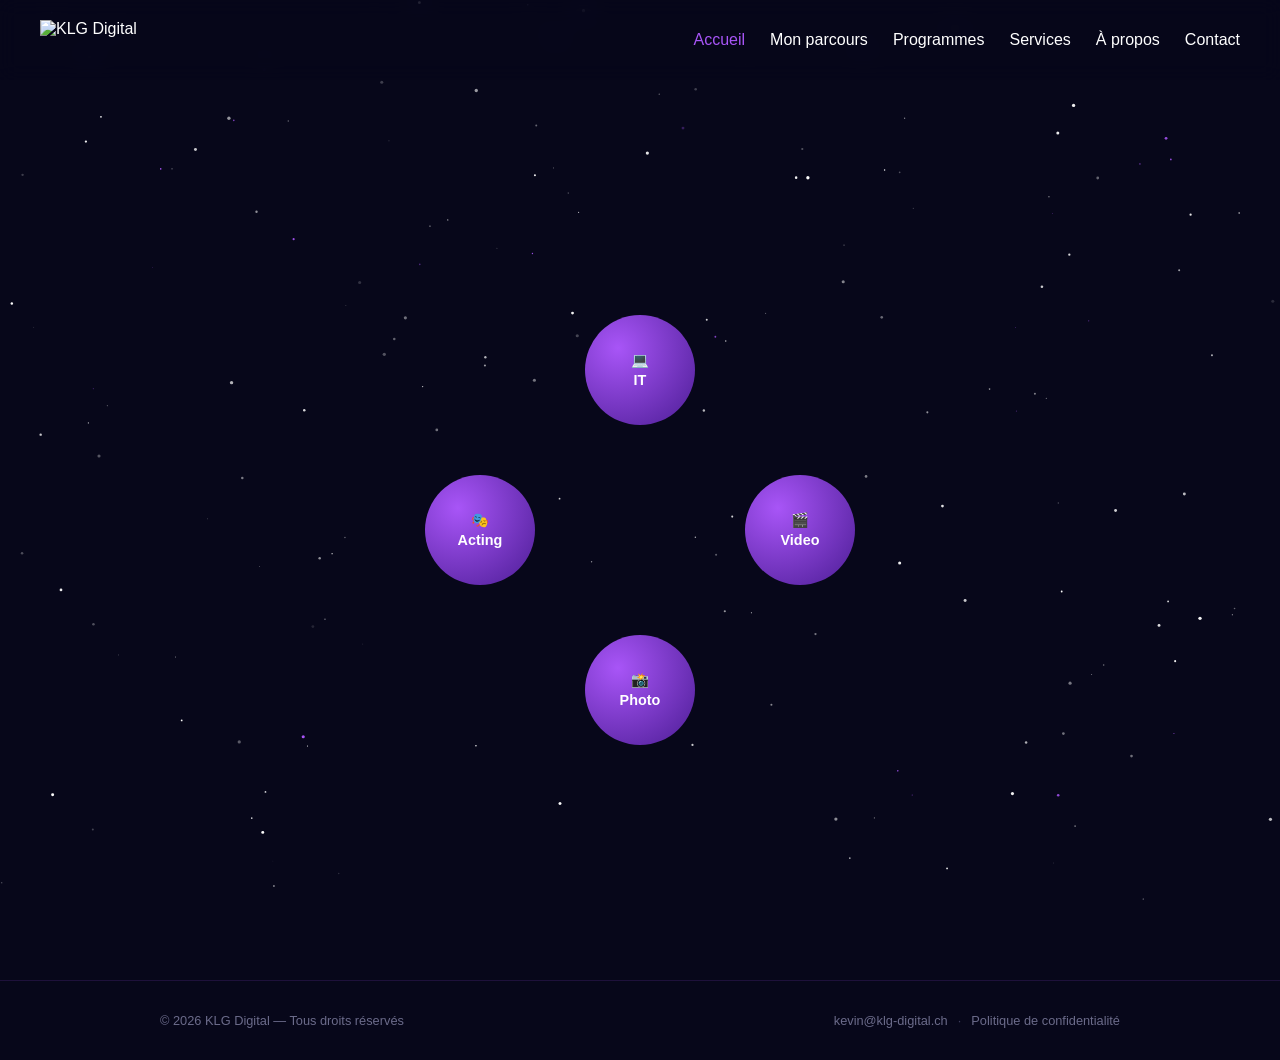
==== index.html @ 9af209ff "Initial commit — KLG Digital" ====
<!DOCTYPE html>
<html lang="fr">
<head>
  <meta charset="UTF-8">
  <meta name="viewport" content="width=device-width, initial-scale=1.0">
  <title>KLG Digital</title>
  <link rel="icon" type="image/png" href="Images/KLG-Digital-blanc.png">
  <link rel="stylesheet" href="style.css">

  <style>
    /* ── PLANÈTES EN CERCLE — spécifique à cette page ── */
    :root {
      --radius:        clamp(90px, 22vmin, 160px);
      --planet-size:   clamp(70px, 16vmin, 110px);
      --planet-offset: calc(var(--planet-size) / 2);
    }

    .orbit-container {
      position: absolute;
      top: 50%; left: 50%;
      transform: translate(-50%, -50%);
      width:  calc(var(--radius) * 2 + var(--planet-size));
      height: calc(var(--radius) * 2 + var(--planet-size));
    }

    .planet {
      position: absolute;
      width:  var(--planet-size);
      height: var(--planet-size);
      border-radius: 50%;
      background: radial-gradient(circle at 30% 30%, #a855f7, #4c1d95);
      display: flex;
      align-items: center;
      justify-content: center;
      text-align: center;
      color: white;
      font-weight: bold;
      text-decoration: none;
      font-size: clamp(0.65em, 2.5vmin, 0.9em);
      line-height: 1.4;
      animation: float 6s ease-in-out infinite;
      animation-delay: calc(var(--i) * 1.5s);
      transition: box-shadow 0.3s, filter 0.3s;
      left: calc(50% + var(--radius) * cos(calc(var(--i) * 90deg - 90deg)) - var(--planet-offset));
      top:  calc(50% + var(--radius) * sin(calc(var(--i) * 90deg - 90deg)) - var(--planet-offset));
    }

    .planet:hover {
      box-shadow: 0 0 25px #9333ea;
      filter: brightness(1.15);
    }

    @keyframes float {
      0%, 100% { transform: translateY(0px); }
      50%       { transform: translateY(clamp(-6px, -2vmin, -12px)); }
    }
  </style>
</head>
<body>

  <!-- ===================== NAVBAR JS ================= -->
  <script src="js/navbar.js"></script>
  <!-- ================================================= -->

  <!-- ===================== STARS JS ================== -->
  <script src="js/stars.js"></script>
  <!-- ================================================= -->


  <!-- ====================== HERO ====================== -->
  <header class="hero">

    <!-- PLANÈTES EN CERCLE FIXE -->
    <div class="orbit-container">
      <a href="pages/it.html"     class="planet" style="--i:0">💻<br>IT</a>
      <a href="pages/video.html"  class="planet" style="--i:1">🎬<br>Video</a>
      <a href="pages/photo.html"  class="planet" style="--i:2">📸<br>Photo</a>
      <a href="pages/acting.html" class="planet" style="--i:3">🎭<br>Acting</a>
    </div>

  </header>
  <!-- ================================================= -->


  <!-- ===================== FOOTER JS ================= -->
  <script src="js/footer.js"></script>
  <!-- ================================================= -->

</body>
</html>
---- style.css ----
* {
    margin: 0;
    padding: 0;
    text-decoration: none;
    list-style: none;
    box-sizing: border-box;
}

body {
    font-family: Arial, Helvetica, sans-serif;
    background-color: #07071a;
    color: white;
    /* Empêche tout débordement horizontal */
    overflow-x: hidden;
}

/* ================= CANVAS ÉTOILES ================= */

#starCanvas {
    position: fixed;
    inset: 0;
    z-index: 0;
    pointer-events: none;
}

/* ================= HEADER ================= */

.hero {
    height: 100vh;
    width: 100%;
    position: relative;
}

/* ================= NAVBAR ================= */

.navbar {
    position: sticky;
    top: 0;
    z-index: 100;
    /* Padding fluide : réduit automatiquement sur petit écran */
    padding: 20px clamp(16px, 4vw, 40px);
    display: flex;
    justify-content: space-between;
    align-items: center;
    width: 100%;
    background: rgba(7, 7, 26, 0.7);
    backdrop-filter: blur(10px);
}

.navbar a {
    color: white;
}

.navbar a:hover {
    color: #a855f7;
}

/* Logo image */
.navbar .logo {
    display: flex;
    align-items: center;
}

.logo-img {
    /* Hauteur fluide entre 28px (iPhone 4S) et 40px (desktop) */
    height: clamp(28px, 5vw, 40px);
    width: auto;
    max-width: clamp(120px, 30vw, 180px);
    display: block;
    object-fit: contain;
}

.nav-links {
    display: flex;
    /* Gap fluide entre les liens */
    gap: clamp(12px, 2vw, 25px);
}

/* Lien actif (page courante) */
.nav-links .active {
    color: #a855f7;
}

/* ================= HAMBURGER ================= */

.menu-toggle {
    display: none;
    flex-direction: column;
    justify-content: center;
    gap: 5px;
    background: none;
    border: none;
    cursor: pointer;
    padding: 4px;
    z-index: 200;
}

.menu-toggle span {
    display: block;
    width: 24px;
    height: 2px;
    background: white;
    border-radius: 2px;
    transition: transform 0.35s ease, opacity 0.25s ease;
    transform-origin: center;
}

/* Animation hamburger → croix */
.menu-toggle.open span:nth-child(1) { transform: translateY(7px) rotate(45deg); }
.menu-toggle.open span:nth-child(2) { opacity: 0; transform: scaleX(0); }
.menu-toggle.open span:nth-child(3) { transform: translateY(-7px) rotate(-45deg); }

/* ================= MOBILE ================= */

@media screen and (max-width: 768px) {

    .navbar {
        padding: 16px 20px;
    }

    .menu-toggle {
        display: flex;
    }

    .nav-links {
        position: fixed;
        top: 0; left: 0;
        width: 100%;
        height: 100vh;
        background-color: rgba(7,7,26,0.95);
        backdrop-filter: blur(10px);
        flex-direction: column;
        justify-content: center;
        align-items: center;
        transform: translateX(-100%);
        transition: transform 0.5s ease;
    }

    .nav-links.mobile-menu {
        transform: translateX(0);
    }

    /* Taille des liens fluide dans le menu mobile */
    .nav-links li {
        margin: clamp(10px, 3vh, 20px) 0;
        font-size: clamp(1.1em, 4vw, 1.5em);
    }
}

/* ================= TRÈS PETITS ÉCRANS (iPhone 4S — 320px) ================= */

@media screen and (max-width: 360px) {

    .logo-img {
        max-width: 110px;
    }

    .nav-links li {
        margin: 8px 0;
    }
}

/* ================= FOOTER ================= */

.site-footer {
    position: relative;
    z-index: 1;
    border-top: 1px solid rgba(168,85,247,0.15);
    padding: clamp(20px, 3vw, 32px) clamp(16px, 4vw, 40px);
}

.footer-inner {
    max-width: 960px;
    margin: 0 auto;
    display: flex;
    justify-content: space-between;
    align-items: center;
    flex-wrap: wrap;
    gap: 12px;
}

.footer-copy {
    font-size: 0.8em;
    color: #6b6b8a;
}

.footer-links {
    display: flex;
    align-items: center;
    gap: 10px;
    font-size: 0.8em;
}

.footer-links a {
    color: #6b6b8a;
    text-decoration: none;
    transition: color 0.2s;
}

.footer-links a:hover { color: #a855f7; }

.footer-sep { color: #3d3d5c; }

@media (max-width: 600px) {
    .footer-inner { flex-direction: column; align-items: flex-start; }
}
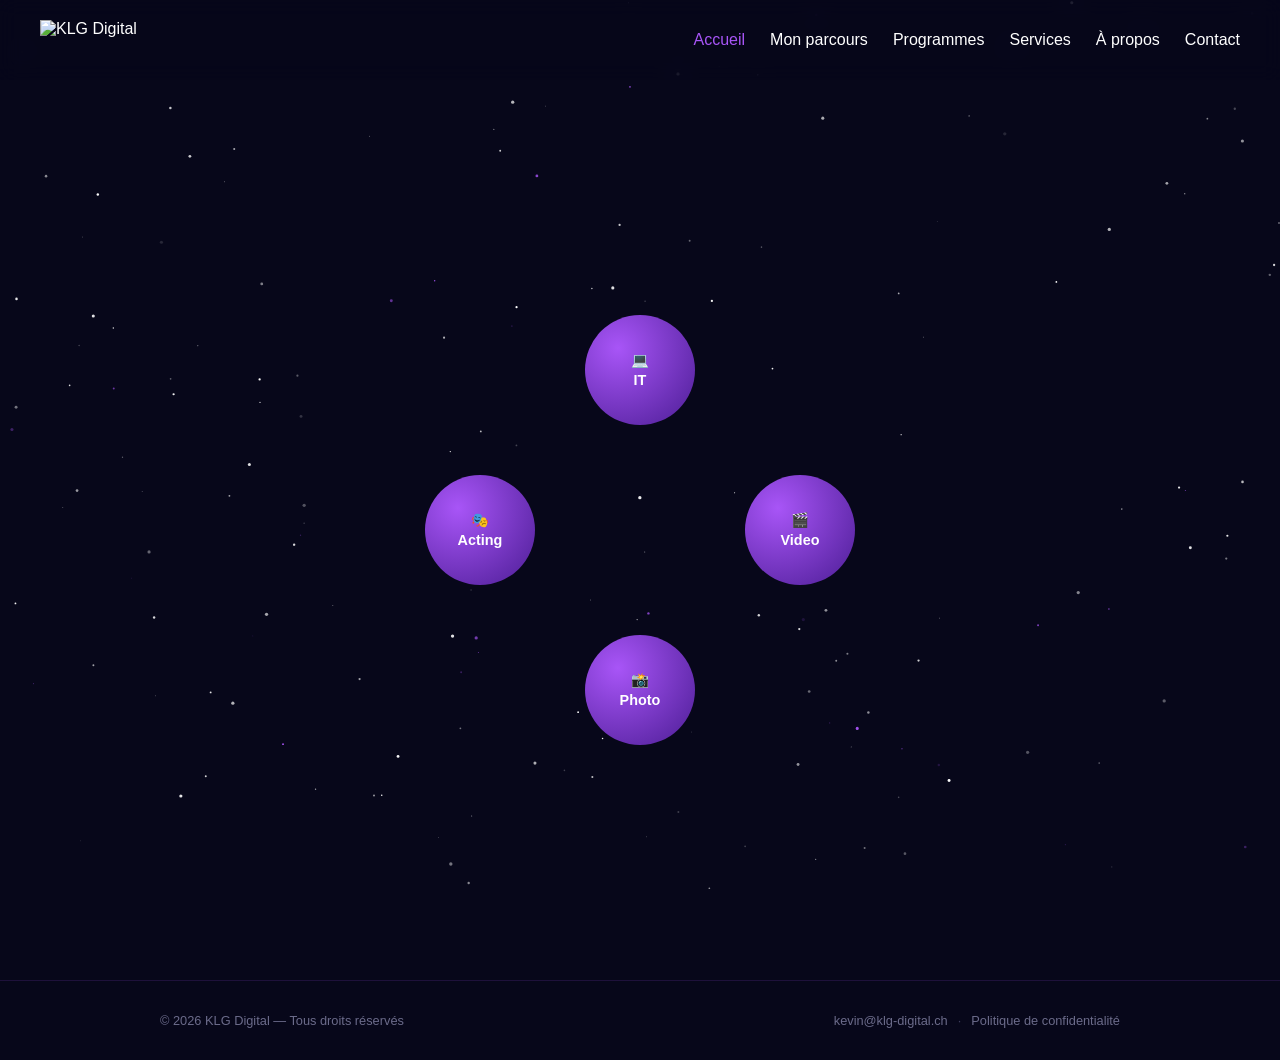
==== commit 71f6ba22: "fix: correction du chemin du dossier images" ====
--- a/index.html
+++ b/index.html
@@ -4,7 +4,7 @@
   <meta charset="UTF-8">
   <meta name="viewport" content="width=device-width, initial-scale=1.0">
   <title>KLG Digital</title>
-  <link rel="icon" type="image/png" href="Images/KLG-Digital-blanc.png">
+  <link rel="icon" type="image/png" href="images/KLG-Digital-blanc.png">
   <link rel="stylesheet" href="style.css">
 
   <style>
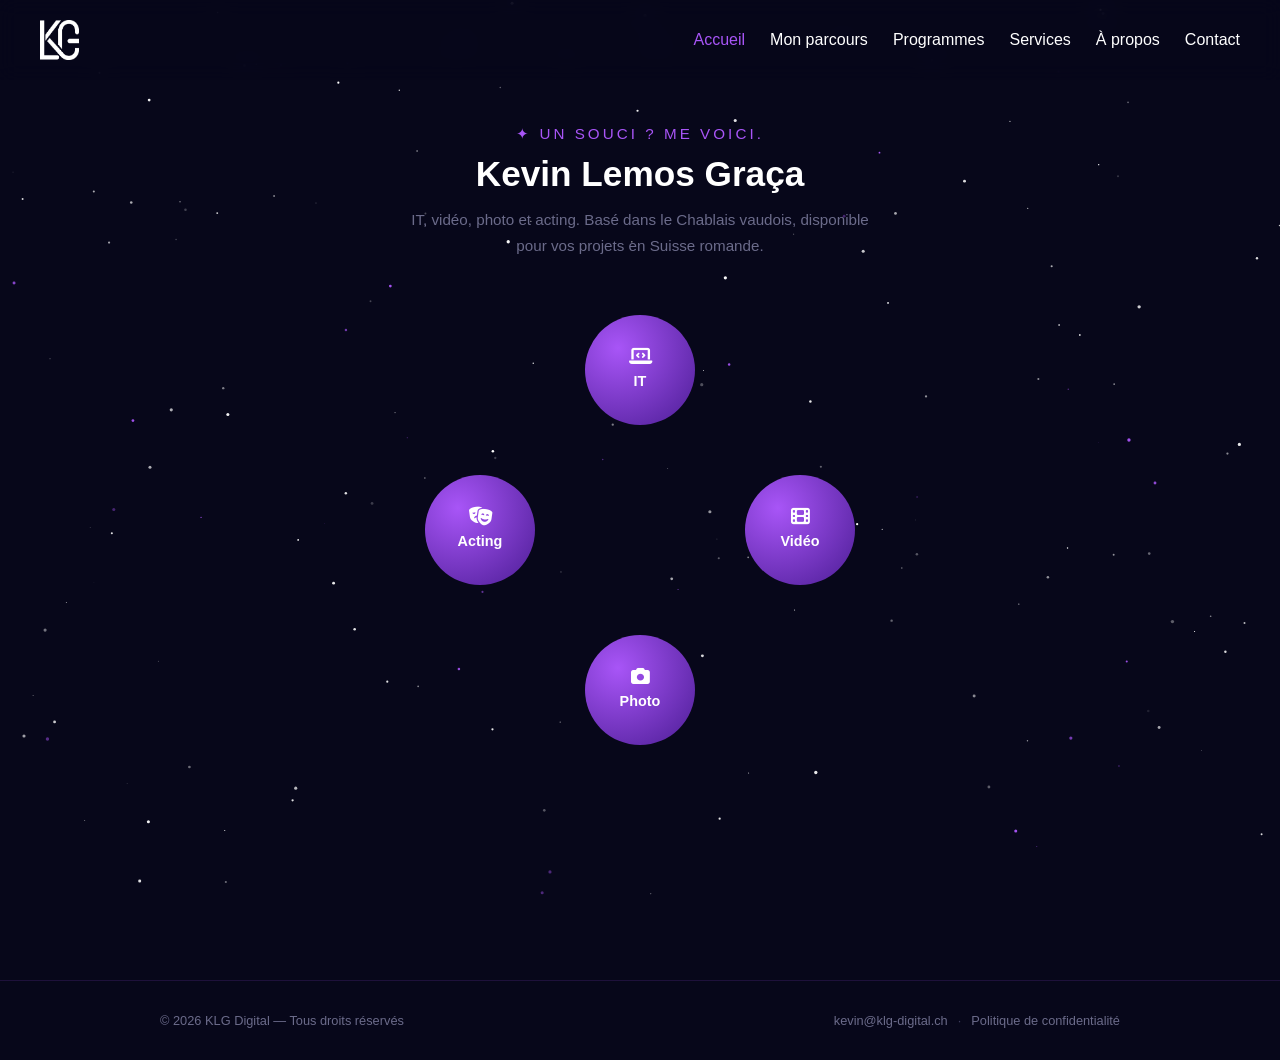
==== commit bd1432aa: "Upgrade : SEO, awsome fonts, error 404" ====
--- a/index.html
+++ b/index.html
@@ -3,9 +3,17 @@
 <head>
   <meta charset="UTF-8">
   <meta name="viewport" content="width=device-width, initial-scale=1.0">
-  <title>KLG Digital</title>
+  <title>KLG Digital — IT, Vidéo, Photo & Acting | Chablais, Vaud</title>
+  <meta name="description" content="Kevin Lemos Graça — Informaticien infrastructure CFC, créateur de contenu et développeur basé dans le Chablais vaudois. IT, vidéo, photo et acting. Disponible pour vos projets en Suisse romande.">
+  <meta name="keywords" content="informaticien Chablais, support informatique Vaud, montage vidéo Suisse romande, KLG Digital, Kevin Lemos Graca">
+  <meta name="author" content="Kevin Lemos Graça">
+  <meta property="og:title" content="KLG Digital — Un souci ? Me voici.">
+  <meta property="og:description" content="Informaticien infrastructure, créateur de contenu et développeur basé dans le Chablais vaudois.">
+  <meta property="og:url" content="https://klg-digital.github.io/">
+  <meta property="og:type" content="website">
   <link rel="icon" type="image/png" href="images/KLG-Digital-blanc.png">
   <link rel="stylesheet" href="style.css">
+  <link rel="stylesheet" href="https://cdnjs.cloudflare.com/ajax/libs/font-awesome/6.5.0/css/all.min.css">
 
   <style>
     /* ── PLANÈTES EN CERCLE — spécifique à cette page ── */
@@ -30,6 +38,7 @@
       border-radius: 50%;
       background: radial-gradient(circle at 30% 30%, #a855f7, #4c1d95);
       display: flex;
+      flex-direction: column;
       align-items: center;
       justify-content: center;
       text-align: center;
@@ -37,13 +46,16 @@
       font-weight: bold;
       text-decoration: none;
       font-size: clamp(0.65em, 2.5vmin, 0.9em);
-      line-height: 1.4;
+      line-height: 1.6;
+      gap: 4px;
       animation: float 6s ease-in-out infinite;
       animation-delay: calc(var(--i) * 1.5s);
       transition: box-shadow 0.3s, filter 0.3s;
       left: calc(50% + var(--radius) * cos(calc(var(--i) * 90deg - 90deg)) - var(--planet-offset));
       top:  calc(50% + var(--radius) * sin(calc(var(--i) * 90deg - 90deg)) - var(--planet-offset));
     }
+
+    .planet i { font-size: 1.3em; }
 
     .planet:hover {
       box-shadow: 0 0 25px #9333ea;
@@ -53,6 +65,42 @@
     @keyframes float {
       0%, 100% { transform: translateY(0px); }
       50%       { transform: translateY(clamp(-6px, -2vmin, -12px)); }
+    }
+
+    /* ── HERO TEXTE ── */
+    .hero-content {
+      position: absolute;
+      top: clamp(20px, 5vmin, 48px);
+      left: 50%;
+      transform: translateX(-50%);
+      text-align: center;
+      width: 100%;
+      padding: 0 24px;
+      z-index: 1;
+    }
+
+    .hero-slogan {
+      font-size: clamp(0.75em, 2vw, 0.95em);
+      letter-spacing: 0.2em;
+      text-transform: uppercase;
+      color: #a855f7;
+      margin-bottom: 10px;
+    }
+
+    .hero-h1 {
+      font-size: clamp(1.4em, 4vw, 2.2em);
+      font-weight: 800;
+      color: white;
+      margin-bottom: 12px;
+      line-height: 1.2;
+    }
+
+    .hero-desc {
+      font-size: clamp(0.8em, 1.8vw, 0.95em);
+      color: #6b6b8a;
+      max-width: 480px;
+      margin: 0 auto;
+      line-height: 1.7;
     }
   </style>
 </head>
@@ -70,12 +118,27 @@
   <!-- ====================== HERO ====================== -->
   <header class="hero">
 
+    <!-- TEXTE D'ACCROCHE -->
+    <div class="hero-content">
+      <p class="hero-slogan">✦ Un souci ? Me voici.</p>
+      <h1 class="hero-h1">Kevin Lemos Graça</h1>
+      <p class="hero-desc">IT, vidéo, photo et acting. Basé dans le Chablais vaudois, disponible pour vos projets en Suisse romande.</p>
+    </div>
+
     <!-- PLANÈTES EN CERCLE FIXE -->
     <div class="orbit-container">
-      <a href="pages/it.html"     class="planet" style="--i:0">💻<br>IT</a>
-      <a href="pages/video.html"  class="planet" style="--i:1">🎬<br>Video</a>
-      <a href="pages/photo.html"  class="planet" style="--i:2">📸<br>Photo</a>
-      <a href="pages/acting.html" class="planet" style="--i:3">🎭<br>Acting</a>
+      <a href="pages/it.html" class="planet" style="--i:0">
+        <i class="fa-solid fa-laptop-code"></i>IT
+      </a>
+      <a href="pages/video.html" class="planet" style="--i:1">
+        <i class="fa-solid fa-film"></i>Vidéo
+      </a>
+      <a href="pages/photo.html" class="planet" style="--i:2">
+        <i class="fa-solid fa-camera"></i>Photo
+      </a>
+      <a href="pages/acting.html" class="planet" style="--i:3">
+        <i class="fa-solid fa-masks-theater"></i>Acting
+      </a>
     </div>
 
   </header>
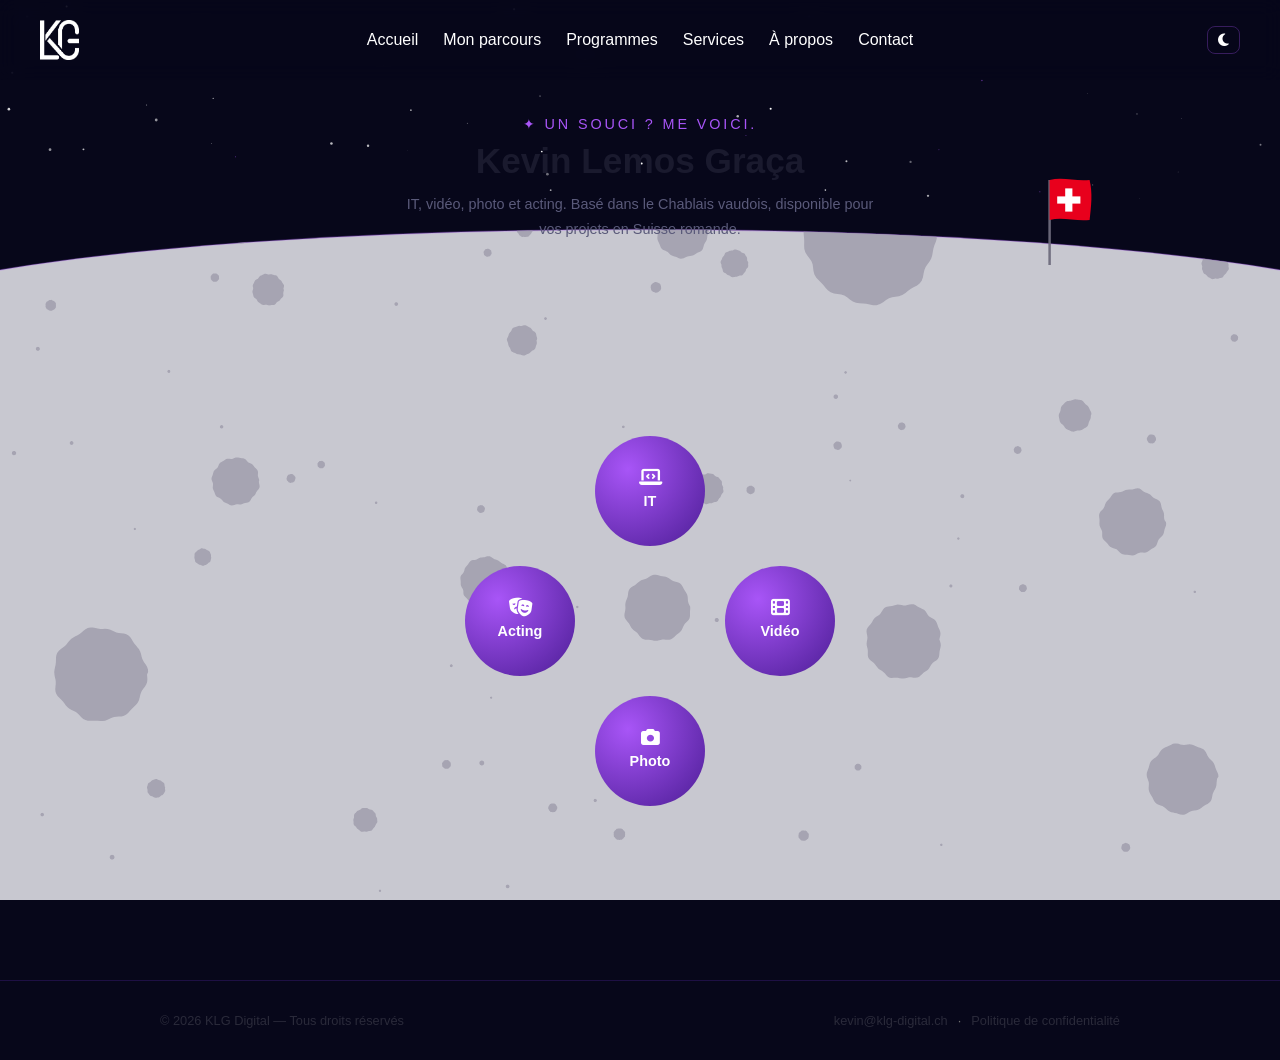
==== commit 3dd2a29d: "Upgrade : light mode with the moon" ====
--- a/index.html
+++ b/index.html
@@ -16,6 +16,7 @@
   <link rel="stylesheet" href="https://cdnjs.cloudflare.com/ajax/libs/font-awesome/6.5.0/css/all.min.css">
 
   <style>
+
     /* ── PLANÈTES EN CERCLE — spécifique à cette page ── */
     :root {
       --radius:        clamp(90px, 22vmin, 160px);
@@ -23,10 +24,66 @@
       --planet-offset: calc(var(--planet-size) / 2);
     }
 
+    /* Hero flex : texte en haut, planètes centrées dans l'espace restant */
+    .hero {
+      height: 100vh;
+      width: 100%;
+      display: flex;
+      flex-direction: column;
+      align-items: center;
+      overflow: hidden;
+    }
+
+    /* Texte d'accroche — haut de page */
+    .hero-content {
+      position: relative;
+      z-index: 1;
+      text-align: center;
+      width: 100%;
+      padding: clamp(16px, 4vh, 40px) 24px 0;
+      flex-shrink: 0;
+    }
+
+    .hero-slogan {
+      font-size: clamp(0.7em, 1.8vw, 0.9em);
+      letter-spacing: 0.2em;
+      text-transform: uppercase;
+      color: #a855f7;
+      margin-bottom: 8px;
+    }
+
+    .hero-h1 {
+      font-size: clamp(1.3em, 3.5vw, 2.2em);
+      font-weight: 800;
+      color: white;
+      margin-bottom: 10px;
+      line-height: 1.2;
+    }
+
+    .hero-desc {
+      font-size: clamp(0.75em, 1.6vw, 0.9em);
+      color: #6b6b8a;
+      max-width: 480px;
+      margin: 0 auto;
+      line-height: 1.7;
+    }
+
+    /* Mode clair — adaptation couleurs texte hero */
+    [data-theme="light"] .hero-h1   { color: #1a1a2e; }
+    [data-theme="light"] .hero-desc { color: #5a5a7a; }
+
+    /* Wrapper planètes — prend l'espace restant et centre */
+    .orbit-wrapper {
+      flex: 1;
+      display: flex;
+      align-items: center;
+      justify-content: center;
+      width: 100%;
+    }
+
+    /* Conteneur du cercle — taille fixe calculée */
     .orbit-container {
-      position: absolute;
-      top: 50%; left: 50%;
-      transform: translate(-50%, -50%);
+      position: relative;
       width:  calc(var(--radius) * 2 + var(--planet-size));
       height: calc(var(--radius) * 2 + var(--planet-size));
     }
@@ -51,8 +108,7 @@
       animation: float 6s ease-in-out infinite;
       animation-delay: calc(var(--i) * 1.5s);
       transition: box-shadow 0.3s, filter 0.3s;
-      left: calc(50% + var(--radius) * cos(calc(var(--i) * 90deg - 90deg)) - var(--planet-offset));
-      top:  calc(50% + var(--radius) * sin(calc(var(--i) * 90deg - 90deg)) - var(--planet-offset));
+      /* Position calculée par JS ci-dessous */
     }
 
     .planet i { font-size: 1.3em; }
@@ -67,55 +123,24 @@
       50%       { transform: translateY(clamp(-6px, -2vmin, -12px)); }
     }
 
-    /* ── HERO TEXTE ── */
-    .hero-content {
-      position: absolute;
-      top: clamp(20px, 5vmin, 48px);
-      left: 50%;
-      transform: translateX(-50%);
-      text-align: center;
-      width: 100%;
-      padding: 0 24px;
-      z-index: 1;
-    }
-
-    .hero-slogan {
-      font-size: clamp(0.75em, 2vw, 0.95em);
-      letter-spacing: 0.2em;
-      text-transform: uppercase;
-      color: #a855f7;
-      margin-bottom: 10px;
-    }
-
-    .hero-h1 {
-      font-size: clamp(1.4em, 4vw, 2.2em);
-      font-weight: 800;
-      color: white;
-      margin-bottom: 12px;
-      line-height: 1.2;
-    }
-
-    .hero-desc {
-      font-size: clamp(0.8em, 1.8vw, 0.95em);
-      color: #6b6b8a;
-      max-width: 480px;
-      margin: 0 auto;
-      line-height: 1.7;
-    }
   </style>
 </head>
 <body>
 
-  <!-- ===================== NAVBAR JS ================= -->
+  <!-- ===================== THEME JS ===================== -->
+  <script src="js/theme.js"></script>
+  <!-- ================================================= -->
+
+  <!-- ===================== NAVBAR JS ===================== -->
   <script src="js/navbar.js"></script>
   <!-- ================================================= -->
 
-  <!-- ===================== STARS JS ================== -->
+  <!-- ===================== STARS JS ===================== -->
   <script src="js/stars.js"></script>
   <!-- ================================================= -->
 
 
-  <!-- ====================== HERO ====================== -->
+  <!-- ===================== HERO ===================== -->
   <header class="hero">
 
     <!-- TEXTE D'ACCROCHE -->
@@ -126,27 +151,54 @@
     </div>
 
     <!-- PLANÈTES EN CERCLE FIXE -->
-    <div class="orbit-container">
-      <a href="pages/it.html" class="planet" style="--i:0">
-        <i class="fa-solid fa-laptop-code"></i>IT
-      </a>
-      <a href="pages/video.html" class="planet" style="--i:1">
-        <i class="fa-solid fa-film"></i>Vidéo
-      </a>
-      <a href="pages/photo.html" class="planet" style="--i:2">
-        <i class="fa-solid fa-camera"></i>Photo
-      </a>
-      <a href="pages/acting.html" class="planet" style="--i:3">
-        <i class="fa-solid fa-masks-theater"></i>Acting
-      </a>
+    <div class="orbit-wrapper">
+      <div class="orbit-container">
+        <a href="pages/it.html" class="planet" style="--i:0">
+          <i class="fa-solid fa-laptop-code"></i>IT
+        </a>
+        <a href="pages/video.html" class="planet" style="--i:1">
+          <i class="fa-solid fa-film"></i>Vidéo
+        </a>
+        <a href="pages/photo.html" class="planet" style="--i:2">
+          <i class="fa-solid fa-camera"></i>Photo
+        </a>
+        <a href="pages/acting.html" class="planet" style="--i:3">
+          <i class="fa-solid fa-masks-theater"></i>Acting
+        </a>
+      </div>
     </div>
 
   </header>
   <!-- ================================================= -->
 
 
-  <!-- ===================== FOOTER JS ================= -->
+  <!-- ===================== FOOTER JS ===================== -->
   <script src="js/footer.js"></script>
+  <!-- ================================================= -->
+
+  <!-- ===================== SCRIPT ===================== -->
+  <script>
+    // Positionner les planètes en cercle via JS (plus compatible que CSS cos/sin)
+    function positionPlanets() {
+      const planets   = document.querySelectorAll('.planet');
+      const container = document.querySelector('.orbit-container');
+      if (!container || !planets.length) return;
+
+      const size   = parseFloat(getComputedStyle(document.documentElement).getPropertyValue('--planet-size')) || 90;
+      const radius = parseFloat(getComputedStyle(document.documentElement).getPropertyValue('--radius'))      || 130;
+      const offset = size / 2;
+
+      planets.forEach((planet, i) => {
+        const angle = (i * 90 - 90) * (Math.PI / 180);
+        planet.style.left = `calc(50% + ${radius * Math.cos(angle)}px - ${offset}px)`;
+        planet.style.top  = `calc(50% + ${radius * Math.sin(angle)}px - ${offset}px)`;
+      });
+    }
+
+    // Exécuter après chargement et au redimensionnement
+    document.addEventListener('DOMContentLoaded', positionPlanets);
+    window.addEventListener('resize', positionPlanets);
+  </script>
   <!-- ================================================= -->
 
 </body>
--- a/style.css
+++ b/style.css
@@ -1,3 +1,14 @@
+/* ================= VARIABLES GLOBALES ================= */
+
+:root {
+    --bg:      #07071a;
+    --text:    white;
+    --muted:   #6b6b8a;
+    --purple:  #a855f7;
+    --surface: rgba(255,255,255,0.04);
+    --border:  rgba(168,85,247,0.25);
+}
+
 * {
     margin: 0;
     padding: 0;
@@ -29,6 +40,9 @@
     height: 100vh;
     width: 100%;
     position: relative;
+    display: flex;
+    flex-direction: column;
+    align-items: center;
 }
 
 /* ================= NAVBAR ================= */
@@ -37,15 +51,26 @@
     position: sticky;
     top: 0;
     z-index: 100;
-    /* Padding fluide : réduit automatiquement sur petit écran */
     padding: 20px clamp(16px, 4vw, 40px);
-    display: flex;
-    justify-content: space-between;
+    display: grid;
+    grid-template-columns: 1fr auto 1fr;
     align-items: center;
     width: 100%;
     background: rgba(7, 7, 26, 0.7);
     backdrop-filter: blur(10px);
 }
+
+
+/* Logo à gauche */
+.navbar .logo { justify-self: start; }
+
+/* Liens centrés */
+.nav-links {
+    justify-self: center;
+}
+
+/* Bouton thème à droite */
+.theme-toggle { justify-self: end; }
 
 .navbar a {
     color: white;
@@ -72,8 +97,8 @@
 
 .nav-links {
     display: flex;
-    /* Gap fluide entre les liens */
     gap: clamp(12px, 2vw, 25px);
+    list-style: none;
 }
 
 /* Lien actif (page courante) */
@@ -116,6 +141,8 @@
 
     .navbar {
         padding: 16px 20px;
+        display: flex;
+        justify-content: space-between;
     }
 
     .menu-toggle {
@@ -132,6 +159,7 @@
         flex-direction: column;
         justify-content: center;
         align-items: center;
+        justify-self: unset;
         transform: translateX(-100%);
         transition: transform 0.5s ease;
     }
@@ -179,22 +207,45 @@
     gap: 12px;
 }
 
+.footer-left {
+    display: flex;
+    flex-direction: column;
+    gap: 4px;
+}
+
 .footer-copy {
     font-size: 0.8em;
     color: #6b6b8a;
 }
 
+.footer-location {
+    font-size: 0.78em;
+    color: #4a4a6a;
+    display: flex;
+    align-items: center;
+    gap: 6px;
+}
+
+.footer-location i {
+    color: #a855f7;
+    font-size: 0.85em;
+}
+
 .footer-links {
     display: flex;
     align-items: center;
     gap: 10px;
     font-size: 0.8em;
+    flex-wrap: wrap;
 }
 
 .footer-links a {
     color: #6b6b8a;
     text-decoration: none;
     transition: color 0.2s;
+    display: flex;
+    align-items: center;
+    gap: 6px;
 }
 
 .footer-links a:hover { color: #a855f7; }
@@ -203,4 +254,228 @@
 
 @media (max-width: 600px) {
     .footer-inner { flex-direction: column; align-items: flex-start; }
+}
+
+/* ===================== MODE CLAIR ===================== */
+
+[data-theme="light"] {
+    --bg:      #07071a;
+    --text:    white;
+    --muted:   #6b6b8a;
+    --purple:  #a855f7;
+    --border:  rgba(168,85,247,0.25);
+    --surface: rgba(255,255,255,0.04);
+}
+
+[data-theme="light"] body {
+    background-color: #07071a;
+    color: white;
+}
+
+/* Navbar en mode clair */
+[data-theme="light"] .navbar {
+    background: rgba(200, 200, 208, 0.7);
+    backdrop-filter: blur(10px);
+}
+
+[data-theme="light"] .navbar a:hover { color: #7c3aed; }
+[data-theme="light"] .nav-links .active { color: #7c3aed; }
+
+/* Hamburger en mode clair */
+[data-theme="light"] .menu-toggle span { background: #1a1a2e; }
+
+/* Menu mobile en mode clair — fond sombre */
+@media (max-width: 768px) {
+    [data-theme="light"] .nav-links {
+        background-color: rgba(7,7,26,0.97);
+    }
+}
+
+/* Footer en mode clair */
+[data-theme="light"] .site-footer {
+    border-top-color: rgba(124, 58, 237, 0.2);
+}
+
+[data-theme="light"] .footer-copy,
+[data-theme="light"] .footer-location { color: #2a2a3a; }
+[data-theme="light"] .footer-links a  { color: #2a2a3a; }
+[data-theme="light"] .footer-links a:hover { color: #7c3aed; }
+[data-theme="light"] .footer-sep { color: #707070; }
+
+/* ===================== BOUTON THÈME =================== */
+
+.theme-toggle {
+    background: none;
+    border: 1px solid rgba(168,85,247,0.3);
+    border-radius: 8px;
+    color: white;
+    cursor: pointer;
+    padding: 6px 10px;
+    font-size: 0.9em;
+    transition: background 0.2s, border-color 0.2s, color 0.2s;
+    display: flex;
+    align-items: center;
+}
+
+.theme-toggle:hover {
+    background: rgba(168,85,247,0.15);
+    border-color: rgba(168,85,247,0.6);
+}
+
+/* Bouton thème mode clair — même que sombre */
+
+/* Tags tarifaires en mode clair */
+[data-theme="light"] .price-fixed {
+    background: rgba(34,197,94,0.1);
+    border-color: rgba(34,197,94,0.4);
+    color: #15803d;
+}
+
+[data-theme="light"] .price-demand {
+    background: rgba(124,58,237,0.1);
+    border-color: rgba(124,58,237,0.3);
+    color: #6d28d9;
+}
+
+[data-theme="light"] .card-lang {
+    background: rgba(124,58,237,0.1);
+    border-color: rgba(124,58,237,0.3);
+    color: #6d28d9;
+}
+
+[data-theme="light"] .config-badge,
+[data-theme="light"] .badge,
+[data-theme="light"] .gaming-tier {
+    opacity: 0.9;
+}
+
+[data-theme="light"] .badge-amd {
+    background: rgba(237,67,37,0.1);
+    border-color: rgba(237,67,37,0.4);
+    color: #b91c1c;
+}
+
+[data-theme="light"] .badge-intel {
+    background: rgba(0,113,197,0.1);
+    border-color: rgba(0,113,197,0.4);
+    color: #1d4ed8;
+}
+
+[data-theme="light"] .badge-formation {
+    background: rgba(59,130,246,0.1);
+    border-color: rgba(59,130,246,0.4);
+    color: #1d4ed8;
+}
+
+[data-theme="light"] .badge-pro {
+    background: rgba(34,197,94,0.1);
+    border-color: rgba(34,197,94,0.4);
+    color: #15803d;
+}
+
+[data-theme="light"] .badge-autre {
+    background: rgba(251,191,36,0.1);
+    border-color: rgba(251,191,36,0.5);
+    color: #92400e;
+}
+
+[data-theme="light"] .badge-current {
+    background: rgba(124,58,237,0.1);
+    border-color: rgba(124,58,237,0.3);
+    color: #6d28d9;
+}
+
+[data-theme="light"] .tier-starter {
+    background: rgba(34,197,94,0.1);
+    border-color: rgba(34,197,94,0.4);
+    color: #15803d;
+}
+
+[data-theme="light"] .tier-performance {
+    background: rgba(59,130,246,0.1);
+    border-color: rgba(59,130,246,0.4);
+    color: #1d4ed8;
+}
+
+[data-theme="light"] .tier-enthusiast {
+    background: rgba(124,58,237,0.1);
+    border-color: rgba(124,58,237,0.3);
+    color: #6d28d9;
+}
+
+[data-theme="light"] .skill-tag {
+    background: rgba(124,58,237,0.1);
+    border-color: rgba(124,58,237,0.25);
+    color: #6d28d9;
+}
+
+[data-theme="light"] .interest-tag {
+    background: rgba(124,58,237,0.08);
+    border-color: rgba(124,58,237,0.2);
+    color: #6d28d9;
+}
+
+[data-theme="light"] .rate-banner {
+    background: rgba(124,58,237,0.08);
+    border-color: rgba(124,58,237,0.25);
+    color: #4a1d96;
+}
+
+[data-theme="light"] .rate-banner strong { color: white; }
+
+/* ── BOUTON THÈME MOBILE (dernier item menu) ── */
+.theme-toggle-mobile { margin-top: 8px; }
+
+.theme-toggle-mobile-btn {
+    background: none;
+    border: 1px solid rgba(168,85,247,0.3);
+    border-radius: 8px;
+    color: white;
+    cursor: pointer;
+    padding: 8px 20px;
+    font-size: 0.95em;
+    display: flex;
+    align-items: center;
+    gap: 8px;
+    transition: background 0.2s;
+}
+
+.theme-toggle-mobile-btn:hover {
+    background: rgba(168,85,247,0.15);
+}
+
+/* Bouton mobile mode clair — même que sombre */
+
+/* Masquer le bouton desktop sur mobile */
+@media (max-width: 768px) {
+    .theme-toggle { display: none; }
+    .theme-toggle-mobile { display: block; }
+}
+
+/* Masquer le bouton mobile sur desktop */
+@media (min-width: 769px) {
+    .theme-toggle-mobile { display: none; }
+}
+
+/* ── BOUTON THÈME — intégré dans le flux de la navbar ── */
+.navbar {
+    gap: 16px;
+}
+
+/* Sur desktop, le bouton est après les liens */
+.theme-toggle {
+    margin-left: 8px;
+    flex-shrink: 0;
+}
+
+/* Sur desktop, cacher le bouton mobile */
+@media (min-width: 769px) {
+    .theme-toggle { display: flex; }
+    .theme-toggle-mobile { display: none !important; }
+}
+
+/* Sur mobile, cacher le bouton desktop */
+@media (max-width: 768px) {
+    .theme-toggle { display: none !important; }
+    .theme-toggle-mobile { display: block !important; }
 }
